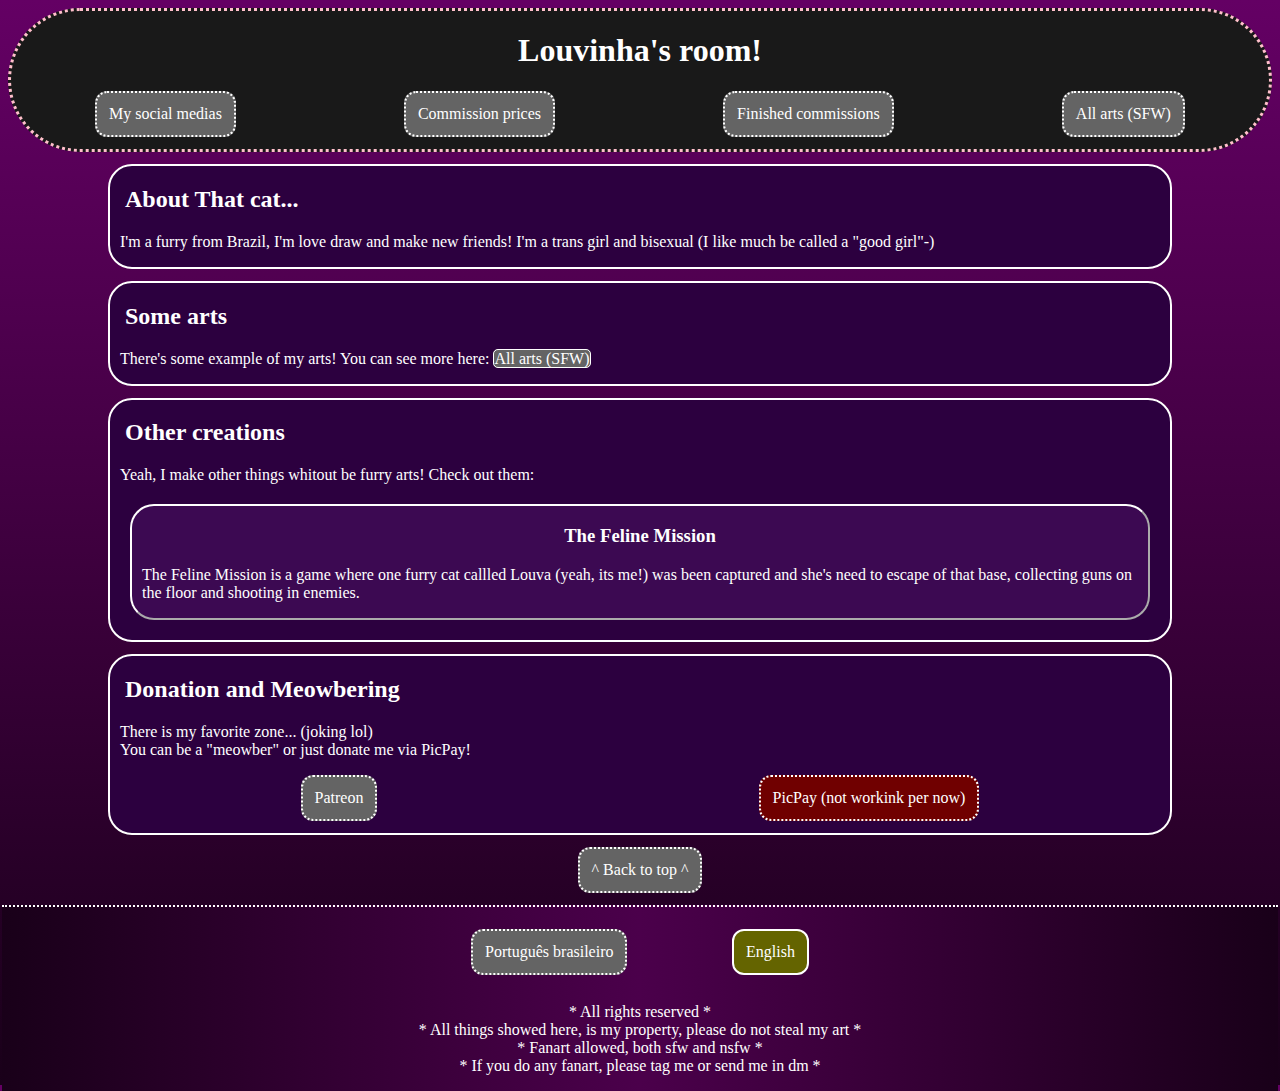
==== index.html @ c8252257 "Add files via upload" ====
<!DOCTYPE html>
<html lang="en-us">
<head>
    <meta charset="UTF-8">
    <meta name="viewport" content="width=device-width, initial-scale=1.0">
    <title>Louvinha: Home</title>
    <link rel="stylesheet" href="style.css">
</head>
<body>
    <header id="top">
        <div>
            <h1><a href="index.html" class="title">Louvinha's room!</a></h1>
            <nav class="pages">
                <a href="en-us/social.html">My social medias</a>
                <a href="en-us/prices.html">Commission prices</a>
                <a href="en-us/finished commissions.html">Finished commissions</a>
                <a href="en-us/arts.html">All arts (SFW)</a>
            </nav>
        </div>
    </header>
    
    <section class="container">
        <h2>About That cat...</h2>
        <p>I'm a furry from Brazil, I'm love draw and make new friends! I'm a trans girl and bisexual (I like much be called a "good girl"-)</p>
    </section>

    <section class="container">
        <h2>Some arts</h2>
        <p>There's some example of my arts! You can see more here: <a href="en-us/arts.html">All arts (SFW)</a></p>
    </section>

    <section class="container">
        <h2>Other creations</h2>
        <p>Yeah, I make other things whitout be furry arts! Check out them:</p>
        <section class="inside-container">
            <h3>The Feline Mission</h3>
            <p>The Feline Mission is a game where one furry cat callled Louva (yeah, its me!) was been captured and she's need to escape of that base, collecting guns on the floor and shooting in enemies.</p>
        </section>
    </section>

    <section class="container">
        <h2>Donation and Meowbering</h2>
        <p>There is my favorite zone... (joking lol) <br>You can be a "meowber" or just donate me via PicPay!</p>
        <nav>
            <a href="https://patreon.com/user?u=59133690" target="_blank">Patreon</a>
            <a class="NotWorking">PicPay (not workink per now)</a>
        </nav>
    </section>

    <nav>
        <a href="#top">^ Back to top ^</a>
    </nav>

    <footer>
        <div class="foot">
            <div class="langDiv">
            <nav class="lang">
                <a class="lang" href="pt-br.html">Português brasileiro</a>
                <a class="there">English</a>
            </nav>
        </div>
        <div>
            <p>* All rights reserved *<br>* All things showed here, is my property, please do not steal my art *<br>* Fanart allowed, both sfw and nsfw *<br>* If you do any fanart, please tag me or send me in dm *</p>
        </div>
        
        </div>
    </footer>
</body>
</html>
---- style.css ----
body {
    background: linear-gradient(to top, rgb(25, 0, 25), rgb(100, 0, 100));
    h1 {
        text-align: center;
        color: white;
    }
    p {
        color: white;
    }
    h2 {
        color: white;
    }
    h3 {
        color: white;
        text-align: center;
    }
    a {
        text-decoration: none;
        color: white;
        background-color: rgb(100, 100, 100);
        border: 1px solid white;
        border-radius: 5px;
    }
    a:hover {
        background-color: rgb(200, 200, 200);
        color: black;
    }
    ol {
        color: white;
    }
    ul {
        color: white;
    }
    .imginfo {
        border-radius: 24px;
        border: 2px dotted pink;
    }
    .imgcmm {
        border-radius: 10px;
        border: 2px dotted pink;
    }
}


header {
    background-color: rgb(25, 25, 25);
    border: 3px dotted pink;
    border-radius: 100px;
    p {
        text-align: center;
    }
    .title {
        background: none;
        border: none;
    }
    .title:hover {
        background: none;
        color: white;
    }
}


nav {
    display: flex;
    justify-content: space-around;
    a {
        text-decoration: none;
        border: 2px dotted white;
        border-radius: 12px;
        padding: 12px;
        background-color: rgb(100, 100, 100);
        color: white;
        margin-bottom: 12px;
    }
    a:hover {
        background-color: rgb(200, 200, 200);
        color: black;
    }
    p {
        text-decoration: none;
        border: 2px dotted white;
        border-radius: 12px;
        padding: 12px;
        background-color: rgb(100, 0, 100);
        color: white;
        margin-bottom: 12px;
    }
    .there {
        background: rgb(100, 100, 0);
        border: 2px solid white;
    }
    .there:hover {
        color: white;
        border-radius: 12px;
        background: rgb(100, 100, 0);
    }
    .risk {
        color: white;
        border-radius: 12px;
        background: rgb(255, 100, 100);
        text-align: center;
    }
    .risk:hover {
        color: white;
        background-color: rgb(100, 0, 0);
    }
    .NotWorking {
        color: white;
        background-color: #700000;
    }
    .NotWorking:hover {
        color: white;
        background-color: #700000;
    }
    
}
.pages {
    p {
        border: 2px dotted white;
        border-radius: 12px;
        padding: 12px;
        background-color: rgb(100, 0, 100);
        color: white;
        margin-bottom: 12px;
        
    }
}


.images {
    display: flex;
    flex-direction: column;
    margin: 15px;
    img {
        margin-top: 15px;
        border-radius: 24px;
        border: 2px solid black;
        max-width: 500px;
    }
    span {
        color: white;
        .user {
            background: none;
            border: none;
            color: lightblue;
        }
        .user:hover {
            color: rgb(176, 91, 255);
        }
        .post {
            background: none;
            border: none;
            text-decoration: underline;
            color: lightblue;
        }
        .post:hover {
            color: rgb(176, 91, 255);
        }
    }
}
.Walts {
    border: 2px dotted white;
    img {
        margin-top: 15px;
        border-radius: 24px;
        border: 2px solid black;
    }
}


.container {
    margin: 12px 100px 12px 100px;
    border: 2px solid white;
    border-radius: 24px;
    background-color: rgb(44, 0, 63);
    p {
        padding-left: 10px;
        padding-right: 10px;
    }
    h2 {
        padding-left: 15px
    }

}
.container:hover {
    background-color: rgb(109, 0, 156);
}

.inside-container {
    background-color: rgb(60, 9, 82);
    border: 2px outset white;
    border-radius: 24px;
    margin: 20px;
}
.inside-container:hover {
    background-color: rgb(109, 0, 156)
}

.warning {
    background-color: rgb(25, 0, 0);
    border: 2px dotted red;
    border-radius:24px;
    p {
        text-align: center;
    }
}

.WIP {
    background-color: rgb(0, 50, 0);
    border: 2px dotted green;
    border-radius: 24px;
    p {
        text-align: center;
    }
}

.secnav {
    margin: 12px;
    border: 0px;
}

footer {
    background-color: rgb(75, 0, 75);
    background: linear-gradient(to right, rgb(25, 0, 25), rgb(75, 0, 75), rgb(25, 0, 25));
    border: 2px dotted white;
    border-right: 0;
    border-left: 0;
    border-bottom: 0;
    margin-right: -6px;
    margin-left: -6px;
    margin-bottom: -14px;
    text-align: center;
    .foot {
        align-items: flex-start;
        display:inline-block;
        .langDiv {
            margin-top: 5%;
        }
        .lang {
            flex-direction: row;
        }
    }
    
}

.images.toShow {
    align-items: center;
}

.inside-container.calc {
    p {
        font-size: 125%;
        text-align: center;
        span {
            background-color: lightgray;
            padding: 6px 10px 10px 10px;
            margin: 7px 0 0 0;
            color: black;
            border: 1px solid;
        }
        button {
            border: 0;
            padding: 10px;
            margin: 7px -6px 0 -6px;
            background-color: lightgray;
            border: 1px solid;
        }
        button:hover:not(.true) {
            background-color: greenyellow;
        }
        button:hover:not(.true, .false) {
            background-color: gray;
        }
        .R {
            border-radius: 10px 0 0 10px;
            border: 0 1px 0 0;
        }
        .L {
            border-radius: 0 10px 10px 0;
            border: 0 0 0 1px
        }
    }
    h3 {
        font-size: 150%;
        span {
            font-size: 175%;
        }
    }
    h2 {
        text-align: center;
    }
    
}

#custom {
    display: inline;
}

#abraca {
    display: none;
}

#goods {
    display: none;
}

#pride {
    display: none;
}

.calc.type {
    .true {
        background-color: lightgreen;
        box-shadow: 0 6px 6px pink;
    }
    .false {
        background-color: #ffb0b0;
    }
}

/* Mobile port */

@media (max-width: 1000px) {
    header {
        margin-top: -24px;
        margin-left: -6px;
        margin-right: -6px;
        border-top: none;
        border-left: none;
        border-right: none;
        border-top-left-radius: 0;
        border-top-right-radius: 0;
        h1 {
            padding-top: 12px;
        }
    }
    .container {
        margin: 12px 25px 12px 25px;
        p, span {
            font-size: 75%;
        }
    }

    .pages {
        flex-direction: column;
        margin-left: 25%;
        margin-right: 25%;
        p, a {
            text-align: center;
        }
    }
    footer {
    .foot {
        align-items: flex-start;
        display:inline-block;
        .langDiv {
            margin-top: 5%;
        }
        .lang {
            flex-direction: column;
        }
    }
    
}
.artsDivNav {
    margin-left: 25%;
    margin-right: 25%;
    .artsNav {
        flex-direction: column;
        text-align: center;
    }
}
}
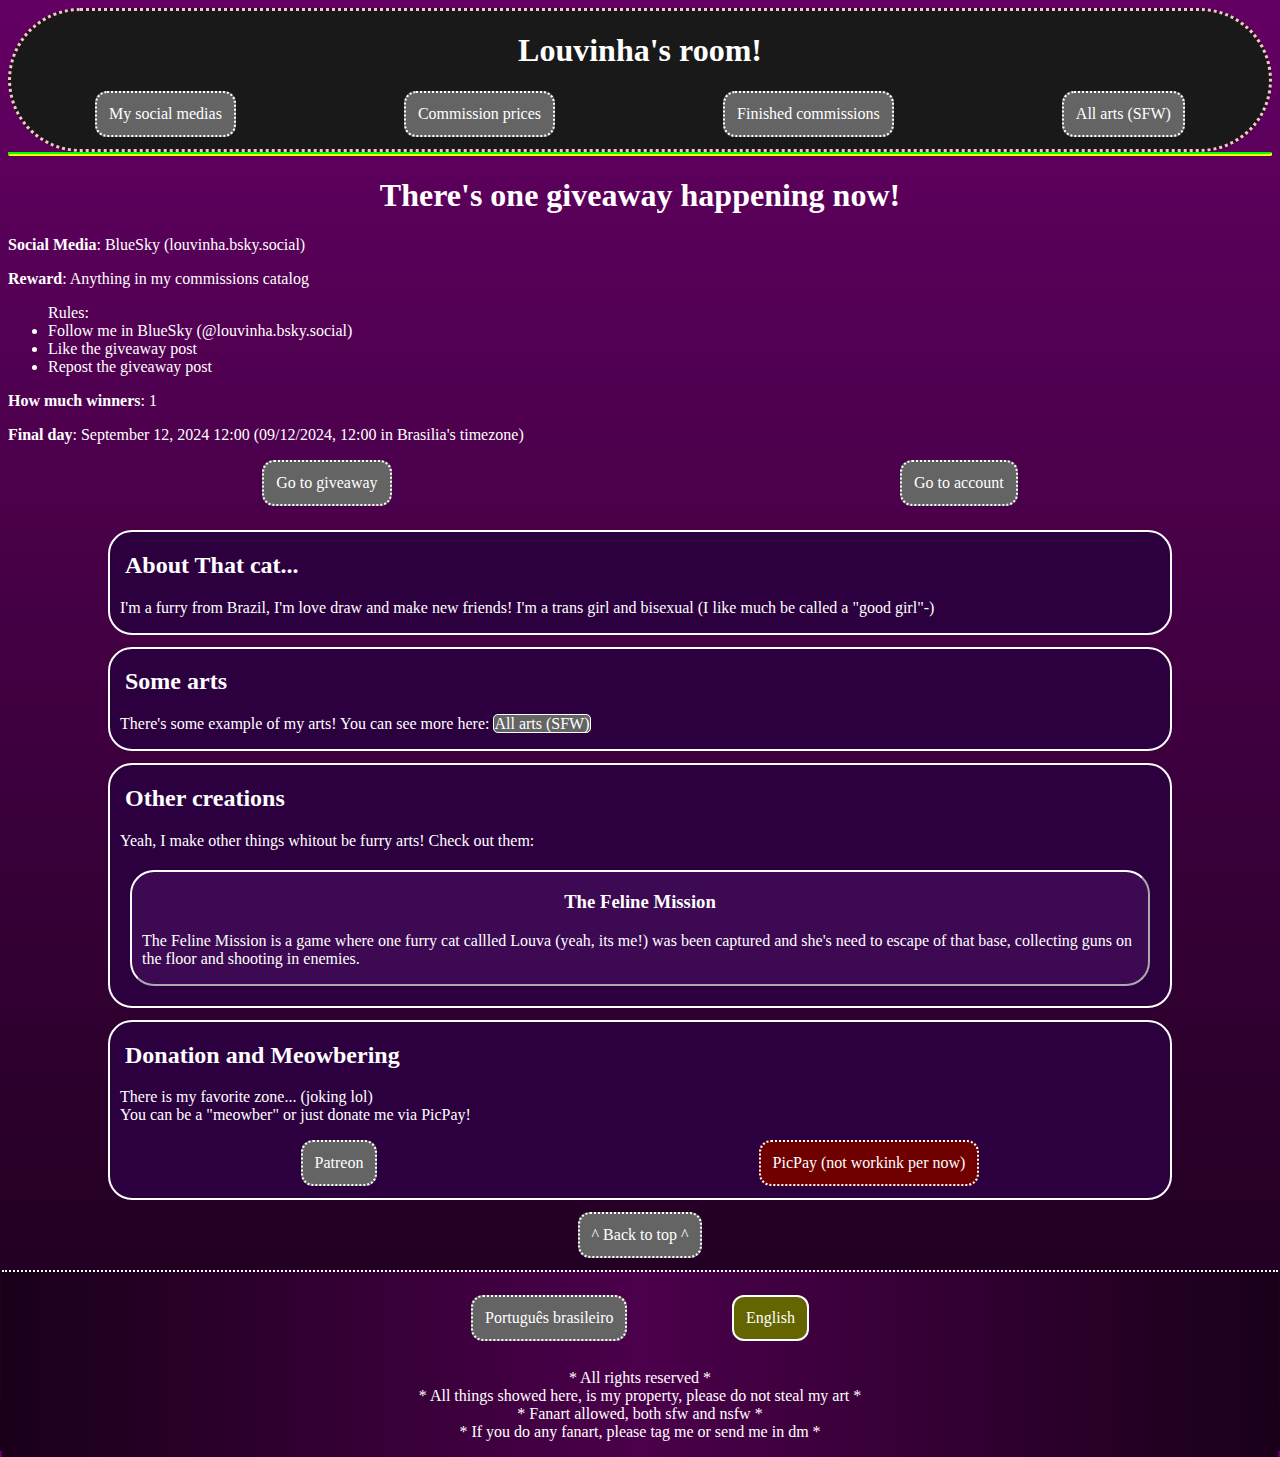
==== commit 2c76e61e: "Todos os arquivos atualizados: Sorteio do BlueSky" ====
--- a/index.html
+++ b/index.html
@@ -18,6 +18,23 @@
             </nav>
         </div>
     </header>
+
+    <section class="sorteio"></section>
+        <h1>There's one giveaway happening now!</h1>
+        <p><b>Social Media</b>: BlueSky (louvinha.bsky.social)</p>
+        <p><b>Reward</b>: Anything in my commissions catalog</p>
+        <ul>Rules: 
+            <li>Follow me in BlueSky (@louvinha.bsky.social)</li>
+            <li>Like the giveaway post</li>
+            <li>Repost the giveaway post</li>
+        </ul>
+        <p><b>How much winners</b>: 1</p>
+        <p><b>Final day</b>: September 12, 2024 12:00 (09/12/2024, 12:00 in Brasilia's timezone)</p>
+        <nav>
+            <a href="https://bsky.app/profile/louvinha.bsky.social/post/3l3gc4bey7m2i">Go to giveaway</a>
+            <a href="https://bsky.app/profile/louvinha.bsky.social">Go to account</a>
+        </nav>
+    </section>
     
     <section class="container">
         <h2>About That cat...</h2>
--- a/style.css
+++ b/style.css
@@ -243,9 +243,7 @@
     
 }
 
-.images.toShow {
-    align-items: center;
-}
+
 
 .inside-container.calc {
     p {
@@ -315,6 +313,36 @@
     }
     .false {
         background-color: #ffb0b0;
+    }
+}
+
+.off {
+    border-color: #700000;
+    background-color: #a00000;
+}
+.off:hover {
+    border-color: #700000;
+    background-color: #a00000;
+}
+
+.new {
+    border: 1px greenyellow solid;
+    background-color: green;
+    border-radius: 1px 2px 20px 2px;
+}
+
+.sorteio {
+    border: #00ff00 2px solid;
+    border-color: #00ff00 #ffff00 #ffff00 #00ff00;
+    border-radius: 0 24px 24px 24px;
+    background: linear-gradient(#00a000, #008000);
+    p, ul, li, a {
+        color: white;
+        text-align: left;
+    }
+    h1 {
+        color: white;
+        text-align: center;
     }
 }
 
@@ -334,6 +362,11 @@
             padding-top: 12px;
         }
     }
+
+    .images.toShow {
+        max-width: 250px;
+    }
+
     .container {
         margin: 12px 25px 12px 25px;
         p, span {
@@ -370,4 +403,5 @@
         text-align: center;
     }
 }
-}+
+}
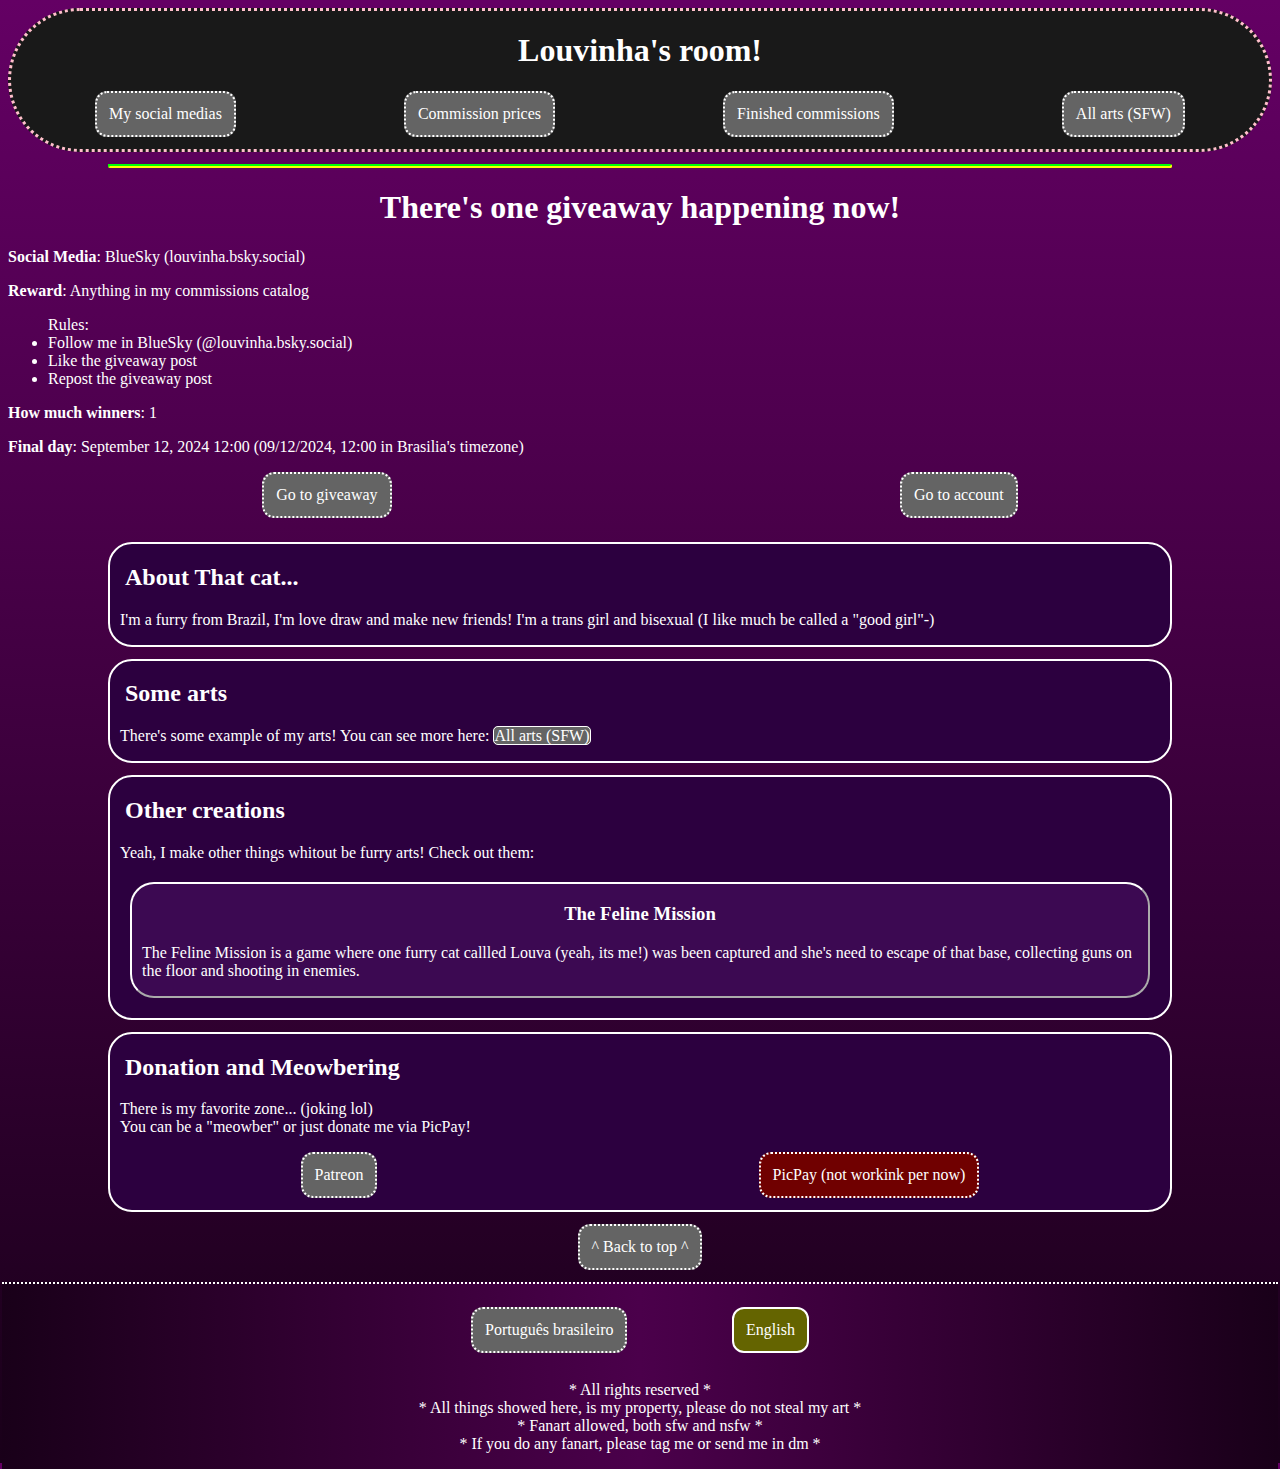
==== commit 8244bef1: "a" ====
--- a/index.html
+++ b/index.html
@@ -19,7 +19,7 @@
         </div>
     </header>
 
-    <section class="sorteio"></section>
+    <section class=" container sorteio"></section>
         <h1>There's one giveaway happening now!</h1>
         <p><b>Social Media</b>: BlueSky (louvinha.bsky.social)</p>
         <p><b>Reward</b>: Anything in my commissions catalog</p>
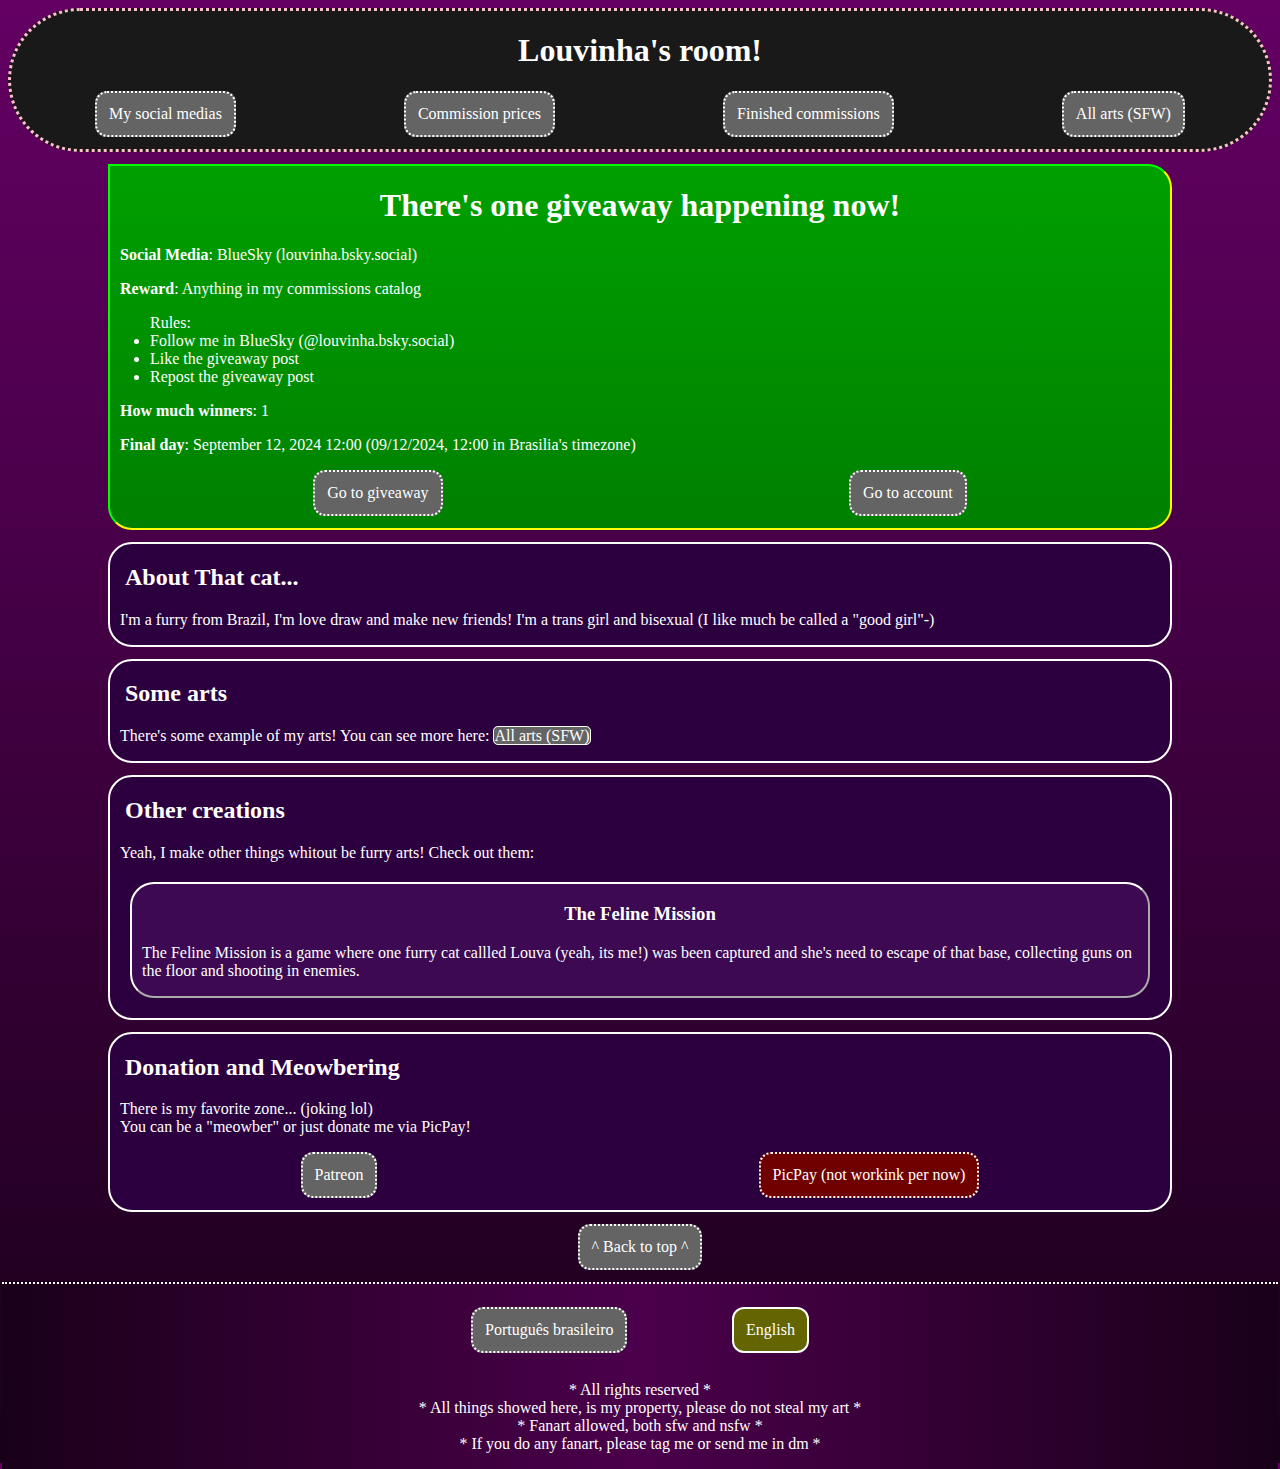
==== commit 50c063cc: "a" ====
--- a/index.html
+++ b/index.html
@@ -19,7 +19,7 @@
         </div>
     </header>
 
-    <section class=" container sorteio"></section>
+    <section class=" container sorteio">
         <h1>There's one giveaway happening now!</h1>
         <p><b>Social Media</b>: BlueSky (louvinha.bsky.social)</p>
         <p><b>Reward</b>: Anything in my commissions catalog</p>
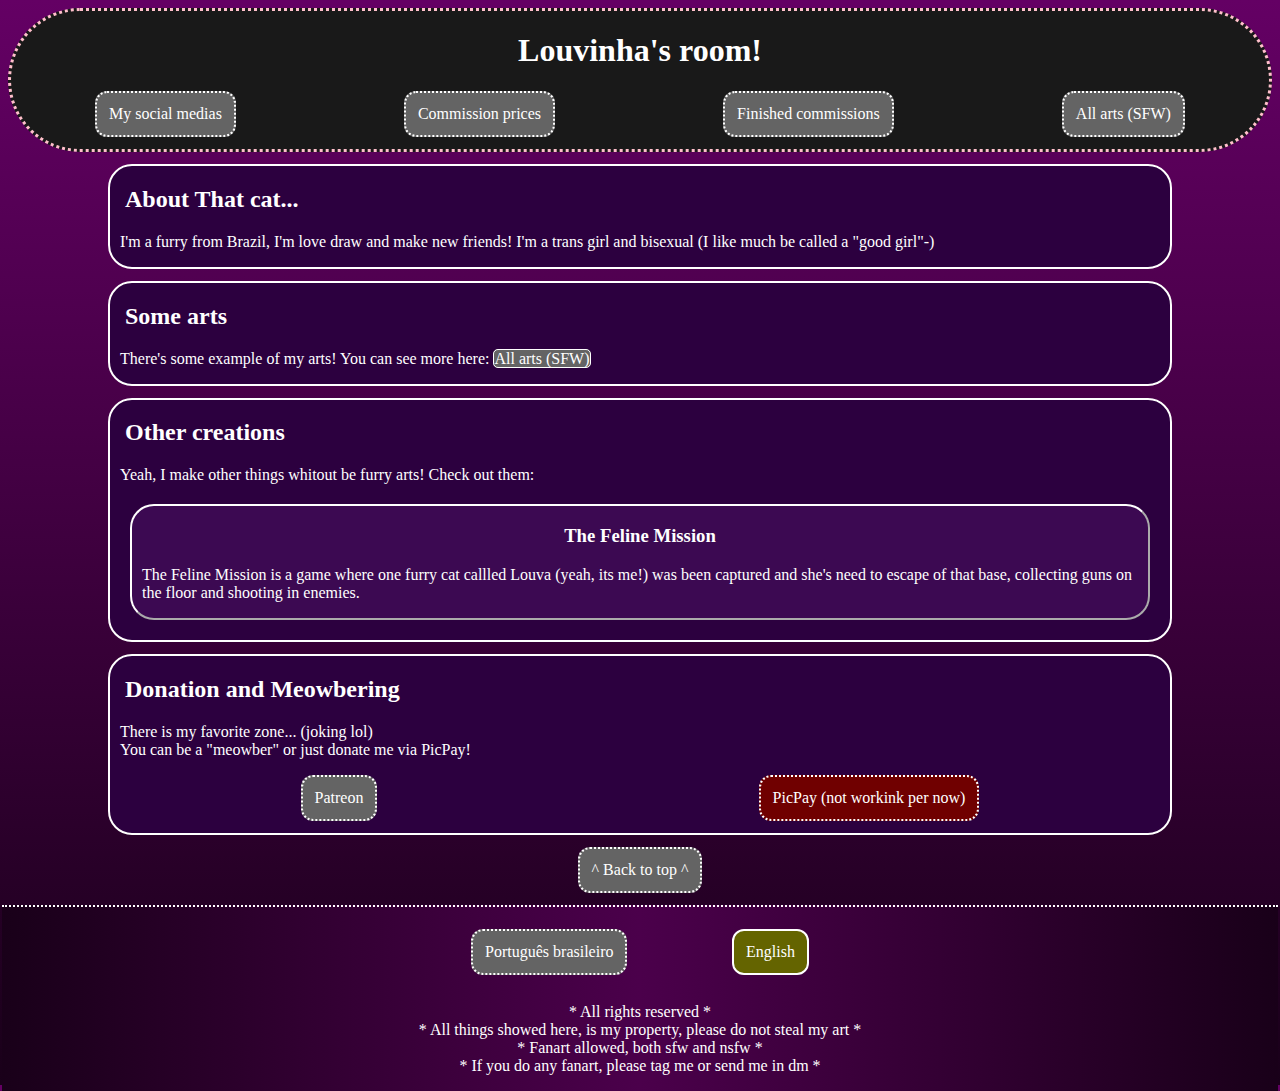
==== commit 90793f0a: "Removed Giveaway Updated pt-br/arts.html" ====
--- a/index.html
+++ b/index.html
@@ -19,22 +19,6 @@
         </div>
     </header>
 
-    <section class=" container sorteio">
-        <h1>There's one giveaway happening now!</h1>
-        <p><b>Social Media</b>: BlueSky (louvinha.bsky.social)</p>
-        <p><b>Reward</b>: Anything in my commissions catalog</p>
-        <ul>Rules: 
-            <li>Follow me in BlueSky (@louvinha.bsky.social)</li>
-            <li>Like the giveaway post</li>
-            <li>Repost the giveaway post</li>
-        </ul>
-        <p><b>How much winners</b>: 1</p>
-        <p><b>Final day</b>: September 12, 2024 12:00 (09/12/2024, 12:00 in Brasilia's timezone)</p>
-        <nav>
-            <a href="https://bsky.app/profile/louvinha.bsky.social/post/3l3gc4bey7m2i">Go to giveaway</a>
-            <a href="https://bsky.app/profile/louvinha.bsky.social">Go to account</a>
-        </nav>
-    </section>
     
     <section class="container">
         <h2>About That cat...</h2>
@@ -59,7 +43,7 @@
         <h2>Donation and Meowbering</h2>
         <p>There is my favorite zone... (joking lol) <br>You can be a "meowber" or just donate me via PicPay!</p>
         <nav>
-            <a href="https://patreon.com/user?u=59133690" target="_blank">Patreon</a>
+            <a href="https://patreon.com/louvinha" target="_blank">Patreon</a>
             <a class="NotWorking">PicPay (not workink per now)</a>
         </nav>
     </section>
--- a/style.css
+++ b/style.css
@@ -58,6 +58,7 @@
         color: white;
     }
 }
+
 
 
 nav {
@@ -331,7 +332,7 @@
     border-radius: 1px 2px 20px 2px;
 }
 
-.sorteio {
+.container.sorteio {
     border: #00ff00 2px solid;
     border-color: #00ff00 #ffff00 #ffff00 #00ff00;
     border-radius: 0 24px 24px 24px;
@@ -344,6 +345,16 @@
         color: white;
         text-align: center;
     }
+}
+
+.hide {
+    display: none;
+}
+
+.yearTitle {
+    display: flex;
+    flex-direction: row;
+    align-content: center;
 }
 
 /* Mobile port */
